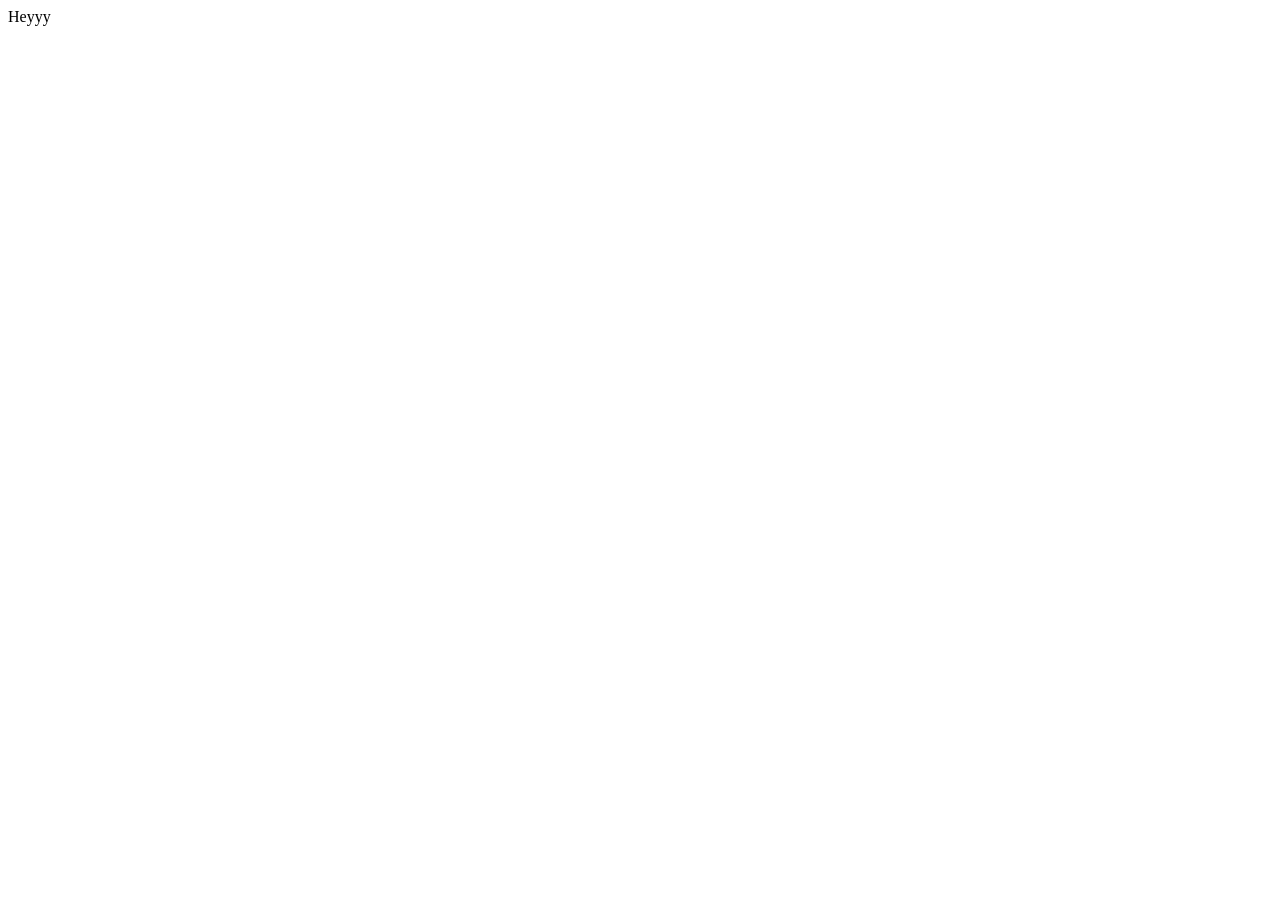
==== index.html @ 5fe84cd3 "testing the set up" ====
<!DOCTYPE html>
<html lang="en">

<head>
    <meta charset="UTF-8">
    <meta name="viewport" content="width=device-width, initial-scale=1.0">
    <title>WDD231</title>
</head>

<body>
    Heyyy
</body>

</html>
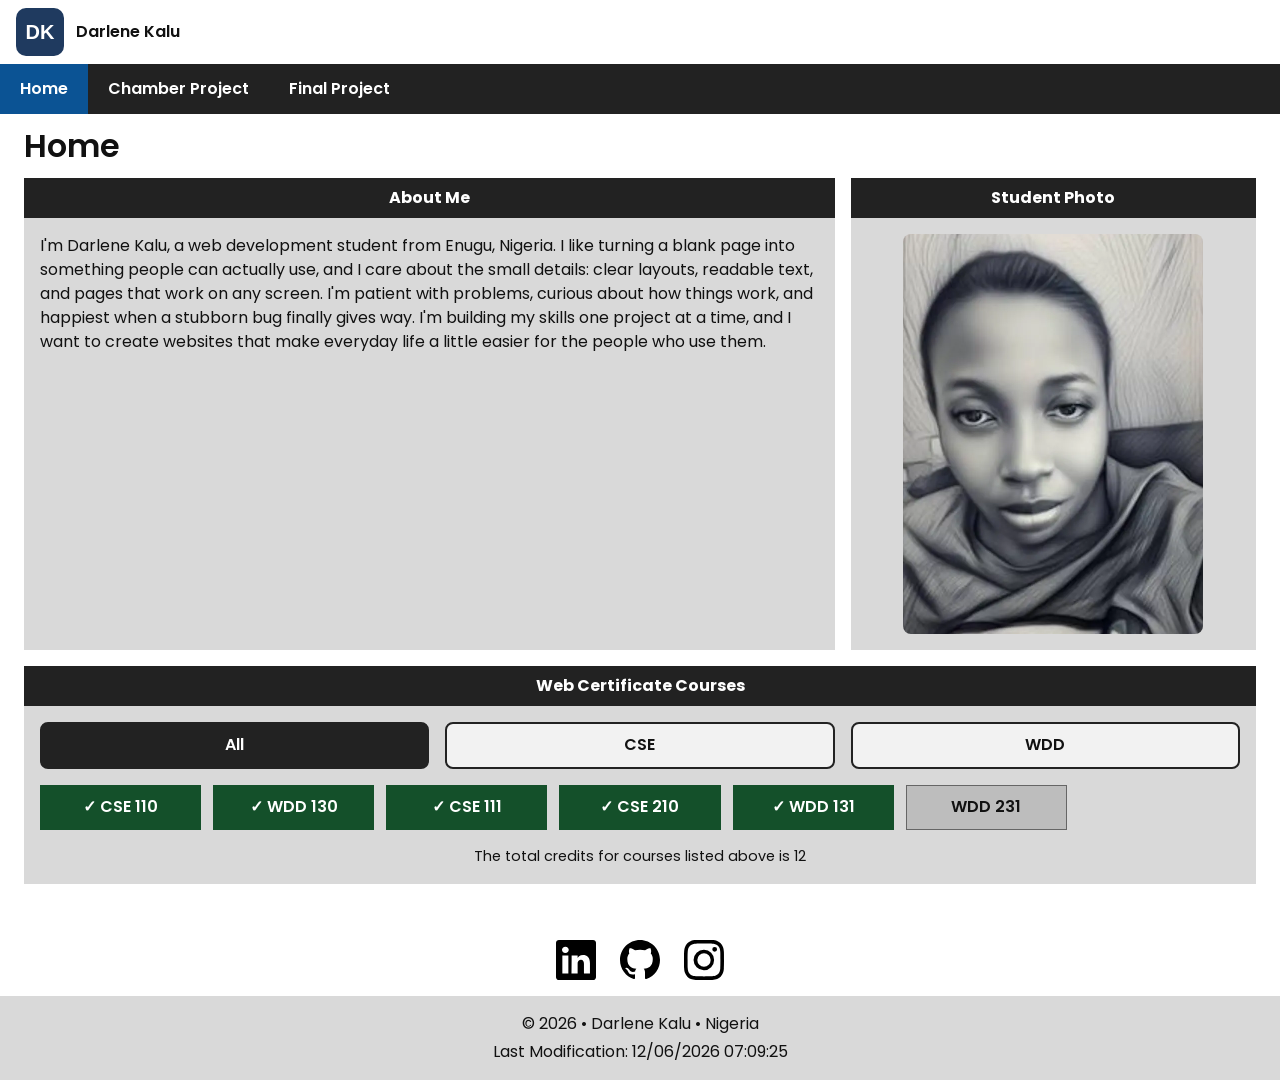
==== commit fb535213: "W01: course home page" ====
--- a/index.html
+++ b/index.html
@@ -4,11 +4,85 @@
 <head>
     <meta charset="UTF-8">
     <meta name="viewport" content="width=device-width, initial-scale=1.0">
-    <title>WDD231</title>
+    <title>WDD 231 | Darlene Kalu</title>
+    <meta name="description"
+        content="Course home page for WDD 231 with Darlene Kalu's profile and the Web and Computer Programming certificate courses.">
+    <meta name="author" content="Darlene Kalu">
+
+    <link rel="preconnect" href="https://fonts.googleapis.com">
+    <link rel="preconnect" href="https://fonts.gstatic.com" crossorigin>
+    <link href="https://fonts.googleapis.com/css2?family=Poppins:wght@400;600&display=swap" rel="stylesheet">
+
+    <link rel="stylesheet" href="styles/small.css">
+    <link rel="stylesheet" href="styles/larger.css">
+
+    <script src="scripts/navigation.js" defer></script>
+    <script src="scripts/date.js" defer></script>
+    <script src="scripts/course.js" defer></script>
 </head>
 
 <body>
-    Heyyy
+    <header>
+        <div class="brand">
+            <img src="images/logo.svg" alt="Site logo" width="48" height="48">
+            <span>Darlene Kalu</span>
+        </div>
+        <button id="menu" type="button" aria-label="Toggle menu" aria-controls="nav-list"
+            aria-expanded="false">☰</button>
+        <nav>
+            <ul id="nav-list">
+                <li><a href="index.html" class="active" aria-current="page">Home</a></li>
+                <li><a href="chamber/index.html">Chamber Project</a></li>
+                <li><a href="final/index.html">Final Project</a></li>
+            </ul>
+        </nav>
+    </header>
+
+    <main>
+        <h1>Home</h1>
+
+        <div class="intro">
+            <section id="about">
+                <h2>About Me</h2>
+                <p>I'm Darlene Kalu, a web development student from Enugu, Nigeria. I like turning a blank page into
+                    something people can actually use, and I care about the small details: clear layouts, readable text,
+                    and pages that work on any screen. I'm patient with problems, curious about how things work, and
+                    happiest when a stubborn bug finally gives way. I'm building my skills one project at a time, and I
+                    want to create websites that make everyday life a little easier for the people who use them.</p>
+            </section>
+
+            <section id="photo">
+                <h2>Student Photo</h2>
+                <img src="images/photo.webp" alt="Portrait of Darlene Kalu" width="300" height="400">
+            </section>
+        </div>
+
+        <section id="courses">
+            <h2>Web Certificate Courses</h2>
+            <div class="filters">
+                <button type="button" data-filter="all">All</button>
+                <button type="button" data-filter="CSE">CSE</button>
+                <button type="button" data-filter="WDD">WDD</button>
+            </div>
+            <div id="course-list" class="course-list"></div>
+            <p id="credits">The total credits for courses listed above is <span id="total-credits">0</span></p>
+        </section>
+    </main>
+
+    <footer>
+        <div class="social">
+            <a href="https://www.linkedin.com/in/darlenekalu" aria-label="LinkedIn"><img src="images/linkedin.svg"
+                    alt="" width="40" height="40"></a>
+            <a href="https://github.com/kaluScripts" aria-label="GitHub"><img src="images/github.svg" alt="" width="40"
+                    height="40"></a>
+            <a href="https://instagram.com/abacus111_2" aria-label="X"><img src="images/instagram.svg" alt="" width="40"
+                    height="40"></a>
+        </div>
+        <div class="footer-info">
+            <p>&copy; <span id="currentyear"></span> &bull; Darlene Kalu &bull; Nigeria</p>
+            <p>Last Modification: <span id="lastModified"></span></p>
+        </div>
+    </footer>
 </body>
 
 </html>
--- a/styles/small.css
+++ b/styles/small.css
@@ -0,0 +1,131 @@
+
+/* ---------- Base ---------- */
+*, *::before, *::after { box-sizing: border-box; }
+
+body {
+  margin: 0;
+  font-family: "Poppins", sans-serif;
+  line-height: 1.5;
+  color: #111;
+  background: #fff;
+  overflow-wrap: anywhere;
+}
+
+img { max-width: 100%; height: auto; display: block; }
+
+/* ---------- Header and navigation ---------- */
+header {
+  display: flex;
+  flex-wrap: wrap;
+  align-items: center;
+  justify-content: space-between;
+  padding: 0.5rem 1rem;
+}
+
+.brand { display: flex; align-items: center; gap: 0.75rem; font-weight: 600; }
+
+#menu {
+  width: 3rem;
+  height: 3rem;
+  font-size: 1.6rem;
+  line-height: 1;
+  color: #111;
+  background: #d9d9d9;
+  border: 2px solid #222;
+  border-radius: 6px;
+  cursor: pointer;
+}
+
+nav { flex-basis: 100%; }
+
+#nav-list {
+  display: none;
+  flex-direction: column;
+  list-style: none;
+  margin: 0.5rem 0 0;
+  padding: 0;
+}
+#nav-list.open { display: flex; }
+
+#nav-list a {
+  display: block;
+  padding: 0.9rem 1rem;
+  color: #fff;
+  background: #222;
+  border-top: 1px solid #555;
+  font-weight: 600;
+  text-decoration: none;
+}
+#nav-list a:hover { background: #444; }
+#nav-list a.active { background: #0b5394; }
+a:focus-visible, button:focus-visible { outline: 3px solid #0b5394; outline-offset: 2px; }
+
+/* ---------- Main ---------- */
+main { padding: 0 1rem 1rem; }
+h1 { margin: 0.5rem 0; font-weight: 600; }
+
+section { background: #d9d9d9; margin-bottom: 1rem; }
+
+section h2 {
+  margin: 0;
+  padding: 0.5rem;
+  font-size: 1rem;
+  text-align: center;
+  color: #fff;
+  background: #222;
+}
+
+#about p { margin: 0; padding: 1rem; }
+
+#photo img {
+  width: 100%;
+  max-width: 300px;
+  aspect-ratio: 3 / 4;
+  object-fit: cover;
+  margin: 1rem auto;
+  border-radius: 0.5rem;
+}
+
+/* ---------- Courses ---------- */
+.filters {
+  display: grid;
+  grid-template-columns: repeat(3, 1fr);
+  gap: 0.5rem;
+  padding: 1rem;
+}
+
+.filters button {
+  padding: 0.6rem;
+  font: inherit;
+  font-weight: 600;
+  color: #111;
+  background: #f2f2f2;
+  border: 2px solid #222;
+  border-radius: 8px;
+  cursor: pointer;
+}
+.filters button:hover { background: #cfcfcf; }
+.filters button.selected { color: #fff; background: #222; }
+
+.course-list { display: grid; gap: 0.5rem; padding: 0 1rem; }
+
+.course-card {
+  padding: 0.6rem;
+  text-align: center;
+  font-weight: 600;
+  color: #111;
+  background: #bdbdbd;
+  border: 1px solid #666;
+}
+.course-card.completed { color: #fff; background:#14502a; border-color: #14502a; }
+.course-card.completed::before { content: "\2713\00a0"; }
+
+#credits { margin: 0; padding: 1rem; text-align: center; font-size: 0.9rem; }
+
+/* ---------- Footer ---------- */
+footer { text-align: center; }
+
+.social { display: flex; justify-content: center; gap: 1.5rem; padding: 1rem; }
+
+.footer-info { background: #d9d9d9; padding: 0.75rem 1rem; }
+.footer-info p { margin: 0.25rem 0; }
--- a/styles/larger.css
+++ b/styles/larger.css
@@ -0,0 +1,40 @@
+@media (min-width: 700px) {
+
+  /* ---------- Header and navigation ---------- */
+  header { padding: 0.5rem 0 0; }
+  .brand { padding: 0 1rem; }
+
+  #menu { display: none; }
+
+  nav { background: #222; margin-top: 0.5rem; }
+
+  #nav-list {
+    display: flex;
+    flex-direction: row;
+    margin: 0;
+  }
+
+  #nav-list a {
+    padding: 0.8rem 1.25rem;
+    border-top: none;
+  }
+
+  /* ---------- Main ---------- */
+  main { padding: 0 1.5rem 1.5rem; }
+
+  .intro {
+    display: grid;
+    grid-template-columns: 2fr 1fr;
+    gap: 1rem;
+    margin-bottom: 1rem;
+  }
+  .intro section { margin-bottom: 0; }
+
+  /* ---------- Courses ---------- */
+  .filters { grid-template-columns: repeat(3, 1fr); gap: 1rem; }
+
+  .course-list {
+    grid-template-columns: repeat(auto-fill, minmax(160px, 1fr));
+    gap: 0.75rem;
+  }
+}
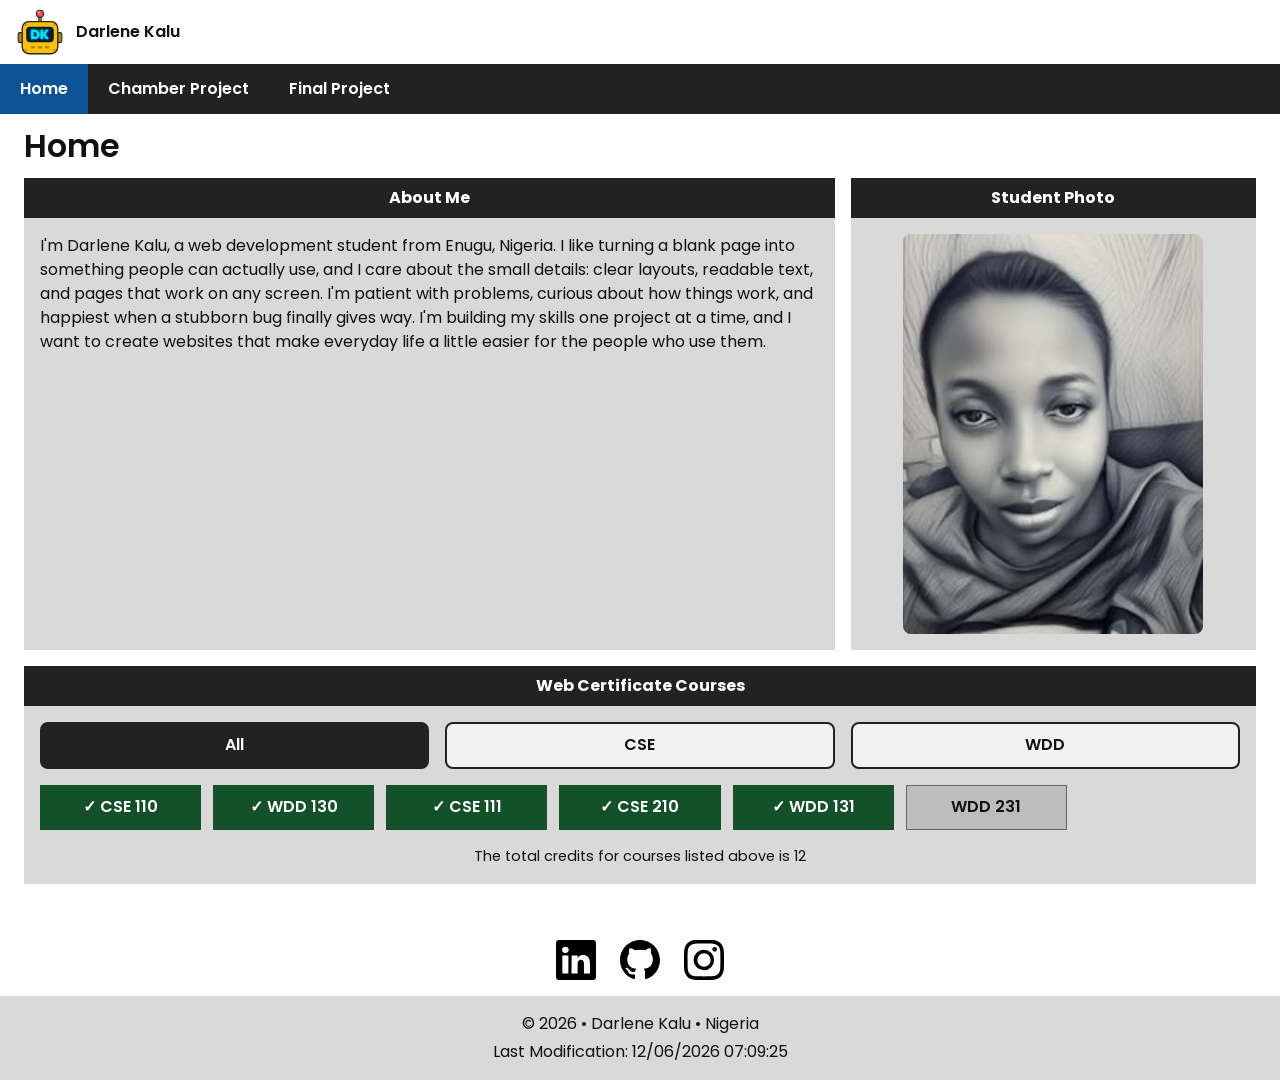
==== commit 382238c2: "made a favicon for my page" ====
--- a/index.html
+++ b/index.html
@@ -15,6 +15,7 @@
 
     <link rel="stylesheet" href="styles/small.css">
     <link rel="stylesheet" href="styles/larger.css">
+    <link rel="icon" href="favicon.ico">
 
     <script src="scripts/navigation.js" defer></script>
     <script src="scripts/date.js" defer></script>
